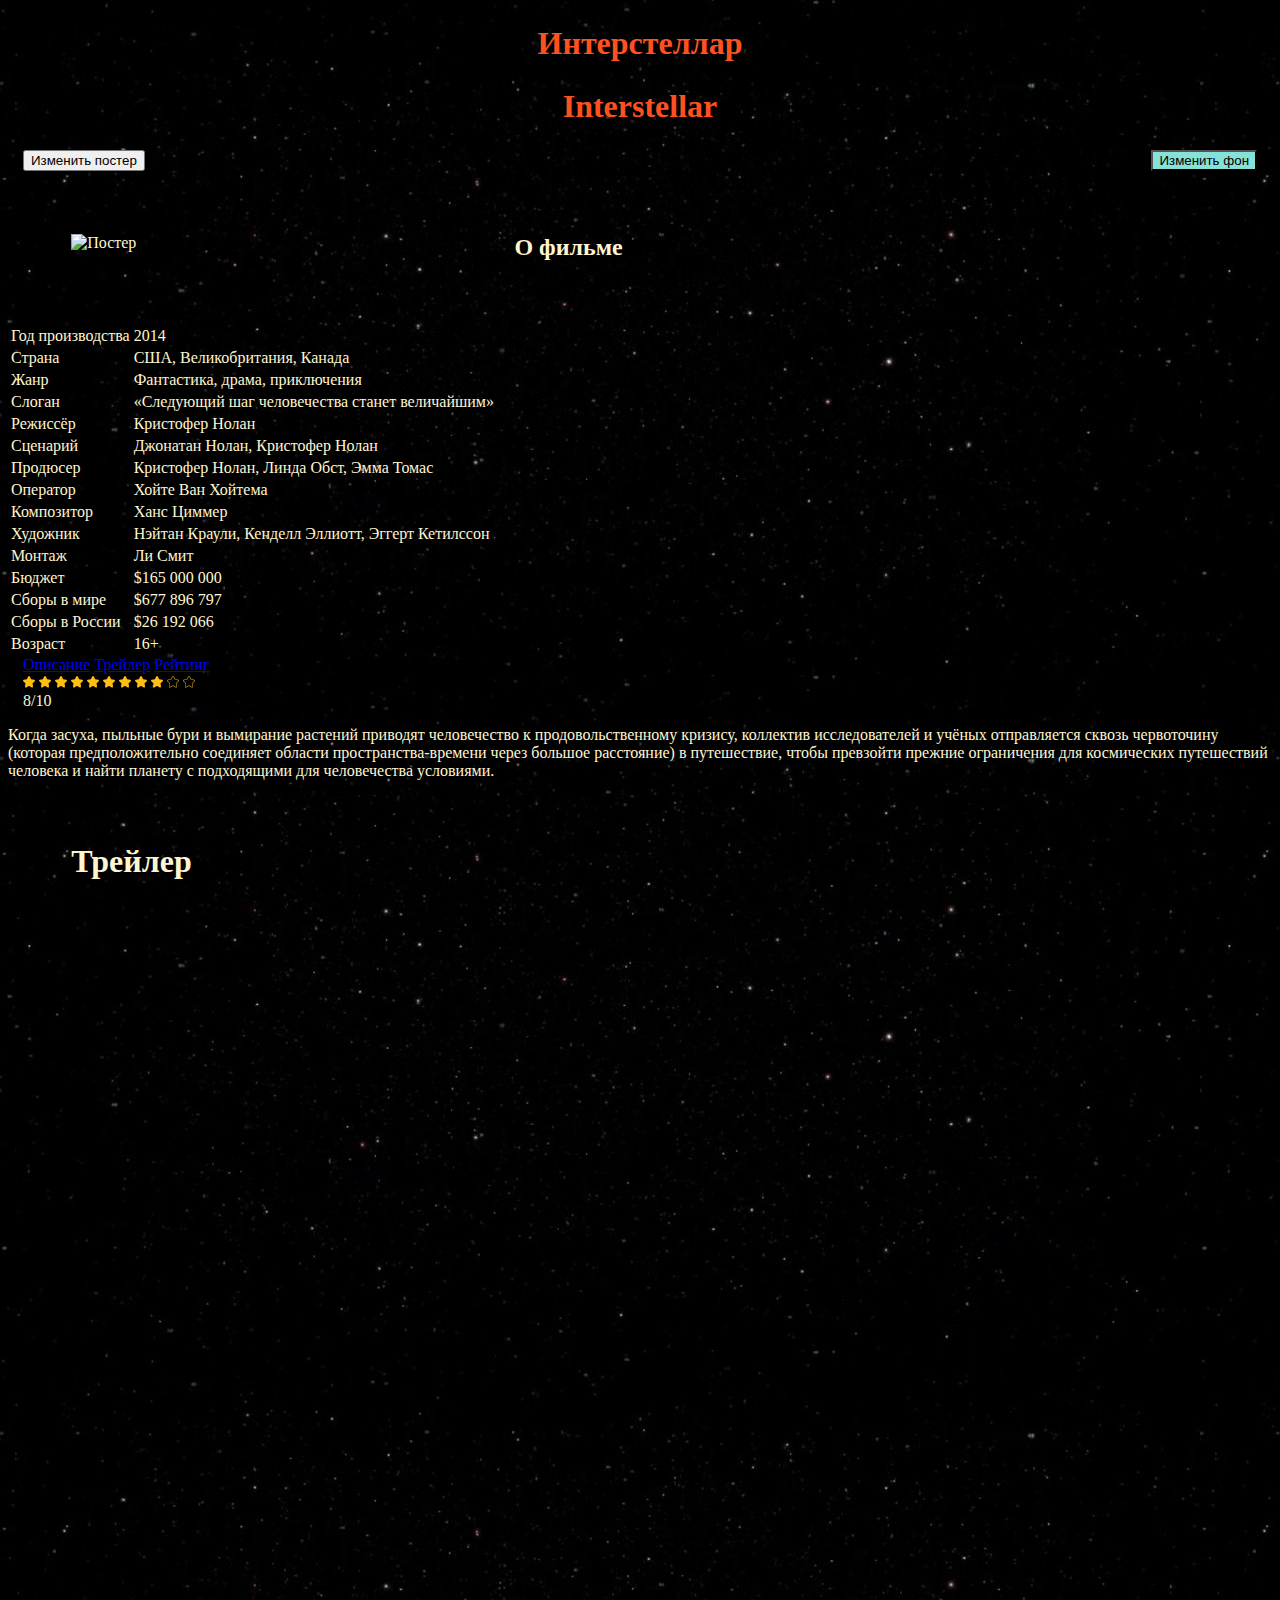
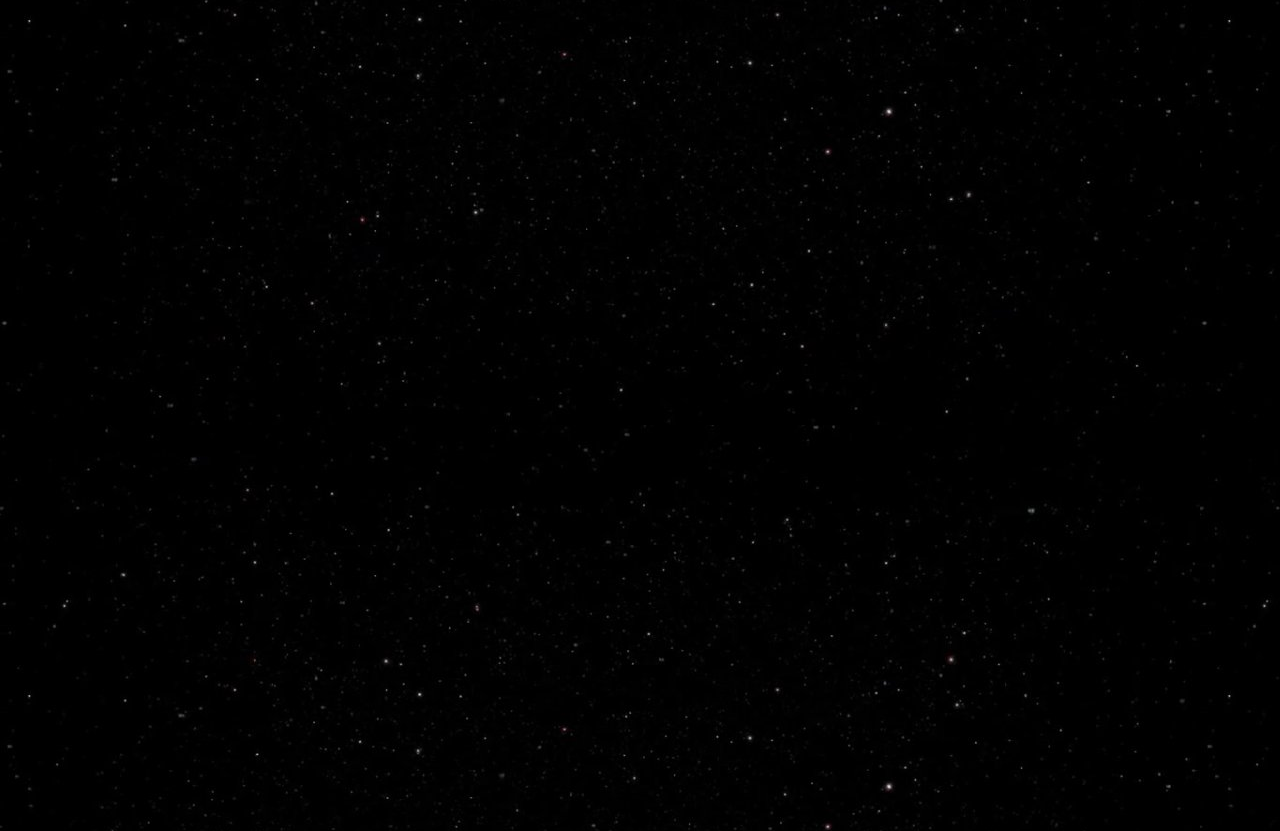
==== Interstellar/index.html @ 6fb71190 "Initial commit" ====
<!DOCTYPE html>
<html lang="ru" xmlns="http://www.w3.org/1999/html" xmlns="http://www.w3.org/1999/html">
<head>
    <meta charset="UTF-8">
    <title>Interstellar</title>
    <link rel="stylesheet" href="styles.css" type="text/css"/>
</head>
<body>
    <h1>Интерстеллар</h1>
    <h3>Interstellar</h3>
    <div class="container">
        <button class="theme-button" type="button">Изменить фон</button>
    </div>

    <div class="container">
        <button class="image-button" type="button">Изменить постер</button>
    </div>

    <img src="https://avatars.mds.yandex.net/get-kinopoisk-image/1773646/201ca9bb-2905-49ed-9226-c9d584bcb09e/orig" alt="Постер" class="image">
    <h2>О фильме</h2>
    <table class="Description">
            <tbody>
            <tr>
                <td>Год производства</td>
                <td>2014</td>
            </tr>
            <tr>
                <td>Страна</td>
                <td>США, Великобритания, Канада</td>
            </tr>
            <tr>
                <td>Жанр</td>
                <td>Фантастика, драма, приключения</td>
            </tr>
            <tr>
                <td>Слоган</td>
                <td>«Следующий шаг человечества станет величайшим»</td>
            </tr>
            <tr>
                <td>Режиссёр</td>
                <td>Кристофер Нолан</td>
            </tr>
            <tr>
                <td>Сценарий</td>
                <td>Джонатан Нолан, Кристофер Нолан</td>
            </tr>
            <tr>
                <td>Продюсер</td>
                <td>Кристофер Нолан, Линда Обст, Эмма Томас</td>
            </tr>
            <tr>
                <td>Оператор</td>
                <td>Хойте Ван Хойтема</td>
            </tr>
            <tr>
                <td>Композитор</td>
                <td>Ханс Циммер</td>
            </tr>
            <tr>
                <td>Художник</td>
                <td>Нэйтан Краули, Кенделл Эллиотт, Эггерт Кетилссон</td>
            </tr>
            <tr>
                <td>Монтаж</td>
                <td>Ли Смит</td>
            </tr>
            <tr>
                <td>Бюджет</td>
                <td>$165 000 000</td>
            </tr>
            <tr>
                <td>Сборы в мире</td>
                <td>$677 896 797</td>
            </tr>
            <tr>
                <td>Сборы в России</td>
                <td>$26 192 066</td>
            </tr>
            <tr>
                <td>Возраст</td>
                <td>16+</td>
            </tr>
            </tbody>
        </table>
    <div class="container">
    <nav class="menu-content">
    <nav class="menu-content">
        <a href="index.html#plot" class="menu-link">Описание</a>
        <a href="index.html#trailer" class="menu-link">Трейлер</a>
        <a href="index.html#rating-star" class="menu-link">Рейтинг</a>
    </nav>
        <div class="rating" id="rating-star">
            <img src="img/star.svg" alt="Рейтинг 8 из 10" class="star">
            <img src="img/star.svg" alt="" class="star">
            <img src="img/star.svg" alt="" class="star">
            <img src="img/star.svg" alt="" class="star">
            <img src="img/star.svg" alt="" class="star">
            <img src="img/star.svg" alt="" class="star">
            <img src="img/star.svg" alt="" class="star">
            <img src="img/star.svg" alt="" class="star">
            <img src="img/star.svg" alt="" class="star">
            <img src="img/star-o.svg" alt="" class="star">
            <img src="img/star-o.svg" alt="" class="star">
        </div>
        <div class="rating-number">8/10</div>
    </nav>
    </div>

    <p id="plot">
        Когда засуха, пыльные бури и вымирание растений приводят человечество к продовольственному кризису,
        коллектив исследователей и учёных отправляется сквозь червоточину (которая предположительно соединяет
        области пространства-времени через большое расстояние) в путешествие, чтобы превзойти прежние ограничения
        для космических путешествий человека и найти планету с подходящими для человечества условиями.
    </p>

    <h2 id="trailer">Трейлер</h2>
    <div class="trailer">
        <iframe width="560" height="315"
                src="https://www.youtube.com/embed/qcPfI0y7wRU"
                title="YouTube video player" frameborder="0"
                allow="accelerometer; autoplay; clipboard-write;
                 encrypted-media; gyroscope; picture-in-picture" allowfullscreen>
        </iframe>
    </div>

<script src="scripts.js"></script>
</body>
</html>
---- Interstellar/styles.css ----
html {
    background: url("img/1618566638_39-funart_pro-p-oboi-fon-chernoe-zvezdnoe-nebo-45.jpg");
}

h2, title, body {
    color: #fff5d1;
}

h1, h3 {
    font-family: "Times New Roman", sans-serif;
    font-size: xx-large;
    text-align: center;
    margin: 2% 0;
    color: #ff511f;
}

h2 {
    font-family: "Times New Roman", "Segoe UI", sans-serif;
    margin: 5%;
}

.image {
    float: left;
    margin: 5%;
    width: 380px;
}

.container {
    padding-right: 15px;
    padding-left: 15px;
    margin-right: auto;
    margin-left: auto;
}

.theme-button {
    background-color: #87e1d7;
    float: right;
}

.Description td {
    margin: auto;
}

#trailer {
    margin: 5%;
    align-items: center;
    font-size: xx-large;
}

iframe {
    margin: 3%;
    width: 1400px;
    height: 1400px;
}

.light-theme {
    background: url("img/sky.jpeg");
    background-size: auto;
}

.new-img {
    background: #ff511f;
}
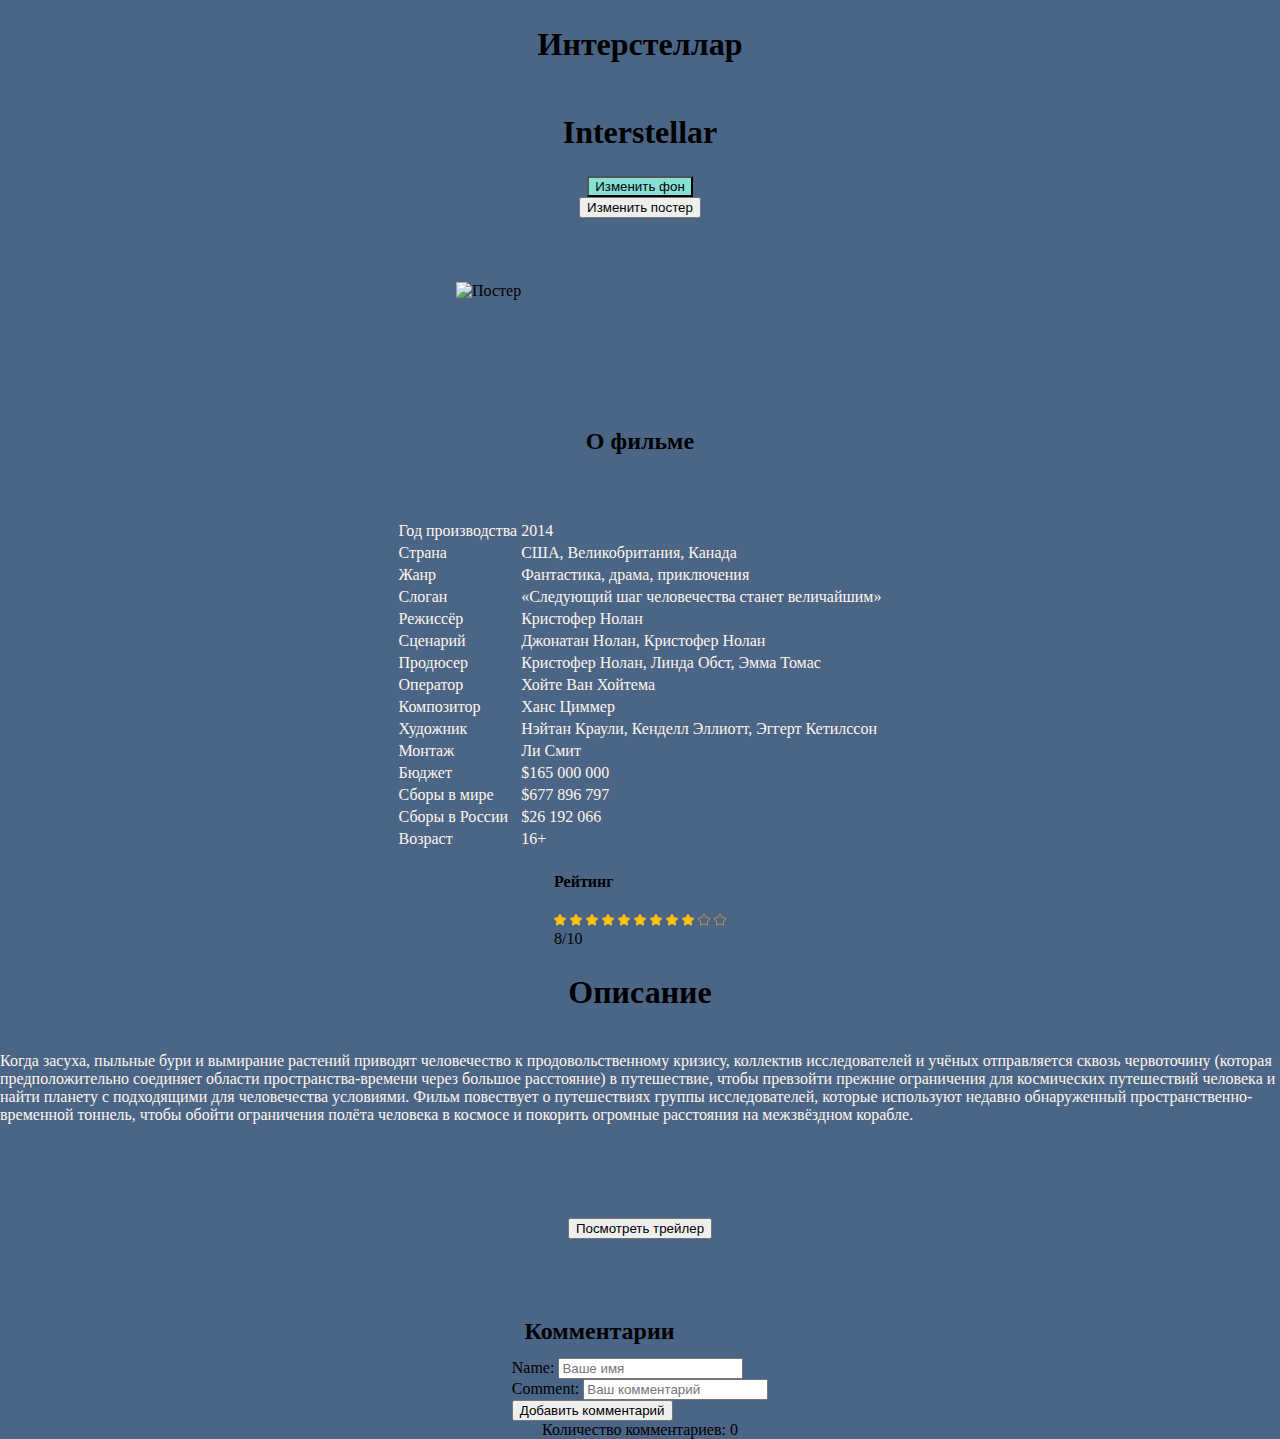
==== commit a4238d23: "Added comments and comments counter" ====
--- a/Interstellar/index.html
+++ b/Interstellar/index.html
@@ -2,7 +2,9 @@
 <html lang="ru" xmlns="http://www.w3.org/1999/html" xmlns="http://www.w3.org/1999/html">
 <head>
     <meta charset="UTF-8">
+    <meta name="viewport" content="width=device-width, initial-scale=1">
     <title>Interstellar</title>
+    <link href="https://cdn.jsdelivr.net/npm/bootstrap@5.1.0/dist/css/bootstrap.min.css" rel="stylesheet" integrity="sha384-KyZXEAg3QhqLMpG8r+8fhAXLRk2vvoC2f3B09zVXn8CA5QIVfZOJ3BCsw2P0p/We" crossorigin="anonymous">
     <link rel="stylesheet" href="styles.css" type="text/css"/>
 </head>
 <body>
@@ -18,7 +20,7 @@
 
     <img src="https://avatars.mds.yandex.net/get-kinopoisk-image/1773646/201ca9bb-2905-49ed-9226-c9d584bcb09e/orig" alt="Постер" class="image">
     <h2>О фильме</h2>
-    <table class="Description">
+    <table class="Description" id="table">
             <tbody>
             <tr>
                 <td>Год производства</td>
@@ -83,12 +85,7 @@
             </tbody>
         </table>
     <div class="container">
-    <nav class="menu-content">
-    <nav class="menu-content">
-        <a href="index.html#plot" class="menu-link">Описание</a>
-        <a href="index.html#trailer" class="menu-link">Трейлер</a>
-        <a href="index.html#rating-star" class="menu-link">Рейтинг</a>
-    </nav>
+        <h4>Рейтинг</h4>
         <div class="rating" id="rating-star">
             <img src="img/star.svg" alt="Рейтинг 8 из 10" class="star">
             <img src="img/star.svg" alt="" class="star">
@@ -103,26 +100,68 @@
             <img src="img/star-o.svg" alt="" class="star">
         </div>
         <div class="rating-number">8/10</div>
-    </nav>
     </div>
 
+    <h3>Описание</h3>
     <p id="plot">
         Когда засуха, пыльные бури и вымирание растений приводят человечество к продовольственному кризису,
         коллектив исследователей и учёных отправляется сквозь червоточину (которая предположительно соединяет
         области пространства-времени через большое расстояние) в путешествие, чтобы превзойти прежние ограничения
         для космических путешествий человека и найти планету с подходящими для человечества условиями.
+        Фильм повествует о путешествиях группы исследователей, которые используют недавно обнаруженный пространственно-временной тоннель,
+        чтобы обойти ограничения полёта человека в космосе и покорить огромные расстояния на межзвёздном корабле.
     </p>
 
-    <h2 id="trailer">Трейлер</h2>
-    <div class="trailer">
-        <iframe width="560" height="315"
-                src="https://www.youtube.com/embed/qcPfI0y7wRU"
-                title="YouTube video player" frameborder="0"
-                allow="accelerometer; autoplay; clipboard-write;
-                 encrypted-media; gyroscope; picture-in-picture" allowfullscreen>
-        </iframe>
+
+    <div class="container" id="trailer">
+        <button class="trailer-button" type="button">Посмотреть трейлер</button>
     </div>
 
+    <div class="container" id="similarMovies">
+        <table class="Movie" id="movies">
+            <tbody>
+            <tr>
+
+            </tr>
+            </tbody>
+        </table>
+    </div>
+
+    <div class="container">
+        <div class="row">
+            <div class="col-lg-12">
+                <h2 class="text-center">Комментарии</h2>
+            </div>
+            <div class="col-lg-6">
+                <div id="comment-field"></div>
+            </div>
+
+            <div class="col-lg-6">
+                <form>
+                    <div class="form-group">
+                        <label for="comment-name">Name:</label>
+                        <input type="name" class="form-control" id="comment-name" placeholder="Ваше имя">
+                    </div>
+                    <div class="form-group">
+                        <label for="comment-body">Comment:</label>
+                        <input type="body" class="form-control" id="comment-body" placeholder="Ваш комментарий">
+                    </div>
+                    <div class="form-group">
+                        <button type="submit" id="comment-add" class="btn btn-primary">Добавить комментарий</button>
+                    </div>
+                </form>
+            </div>
+        </div>
+    </div>
+
+
+<div class="counter" id="counter">
+    <h5>Количество комментариев: </h5>
+</div>
+
+
 <script src="scripts.js"></script>
+    <script src="https://cdn.jsdelivr.net/npm/@popperjs/core@2.9.3/dist/umd/popper.min.js" integrity="sha384-eMNCOe7tC1doHpGoWe/6oMVemdAVTMs2xqW4mwXrXsW0L84Iytr2wi5v2QjrP/xp" crossorigin="anonymous"></script>
+    <script src="https://cdn.jsdelivr.net/npm/bootstrap@5.1.0/dist/js/bootstrap.min.js" integrity="sha384-cn7l7gDp0eyniUwwAZgrzD06kc/tftFf19TOAs2zVinnD/C7E91j9yyk5//jjpt/" crossorigin="anonymous"></script>
 </body>
 </html>--- a/Interstellar/styles.css
+++ b/Interstellar/styles.css
@@ -1,9 +1,19 @@
-html {
-    background: url("img/1618566638_39-funart_pro-p-oboi-fon-chernoe-zvezdnoe-nebo-45.jpg");
+body {
+    display: flex;
+    justify-content: center;
+    align-items: center;
+    background-color: #4B6587;
+    flex-direction: column;
+    min-height: 100vh;
+    margin: 0;
 }
 
-h2, title, body {
+h2, title {
     color: #fff5d1;
+}
+
+p {
+    color: #FFF5EA;
 }
 
 h1, h3 {
@@ -22,12 +32,12 @@
 .image {
     float: left;
     margin: 5%;
-    width: 380px;
+    width: 23em;
 }
 
 .container {
-    padding-right: 15px;
-    padding-left: 15px;
+    padding-right: 0.9em;
+    padding-left: 0.9em;
     margin-right: auto;
     margin-left: auto;
 }
@@ -38,6 +48,7 @@
 }
 
 .Description td {
+    color: #FFF5EA;
     margin: auto;
 }
 
@@ -47,17 +58,27 @@
     font-size: xx-large;
 }
 
-iframe {
-    margin: 3%;
-    width: 1400px;
-    height: 1400px;
+
+.light-theme {
+    background: #BAD7DF;
+    background-size: auto;
+    width: 100%;
+    height: auto;
 }
 
-.light-theme {
-    background: url("img/sky.jpeg");
-    background-size: auto;
+.light-theme p,h1,h2,h3,h4  {
+    color: black;
+}
+
+.light-theme .Description td {
+    color: black;
 }
 
 .new-img {
     background: #ff511f;
 }
+
+.counter {
+    justify-content: left;
+    align-items: flex-end;
+}
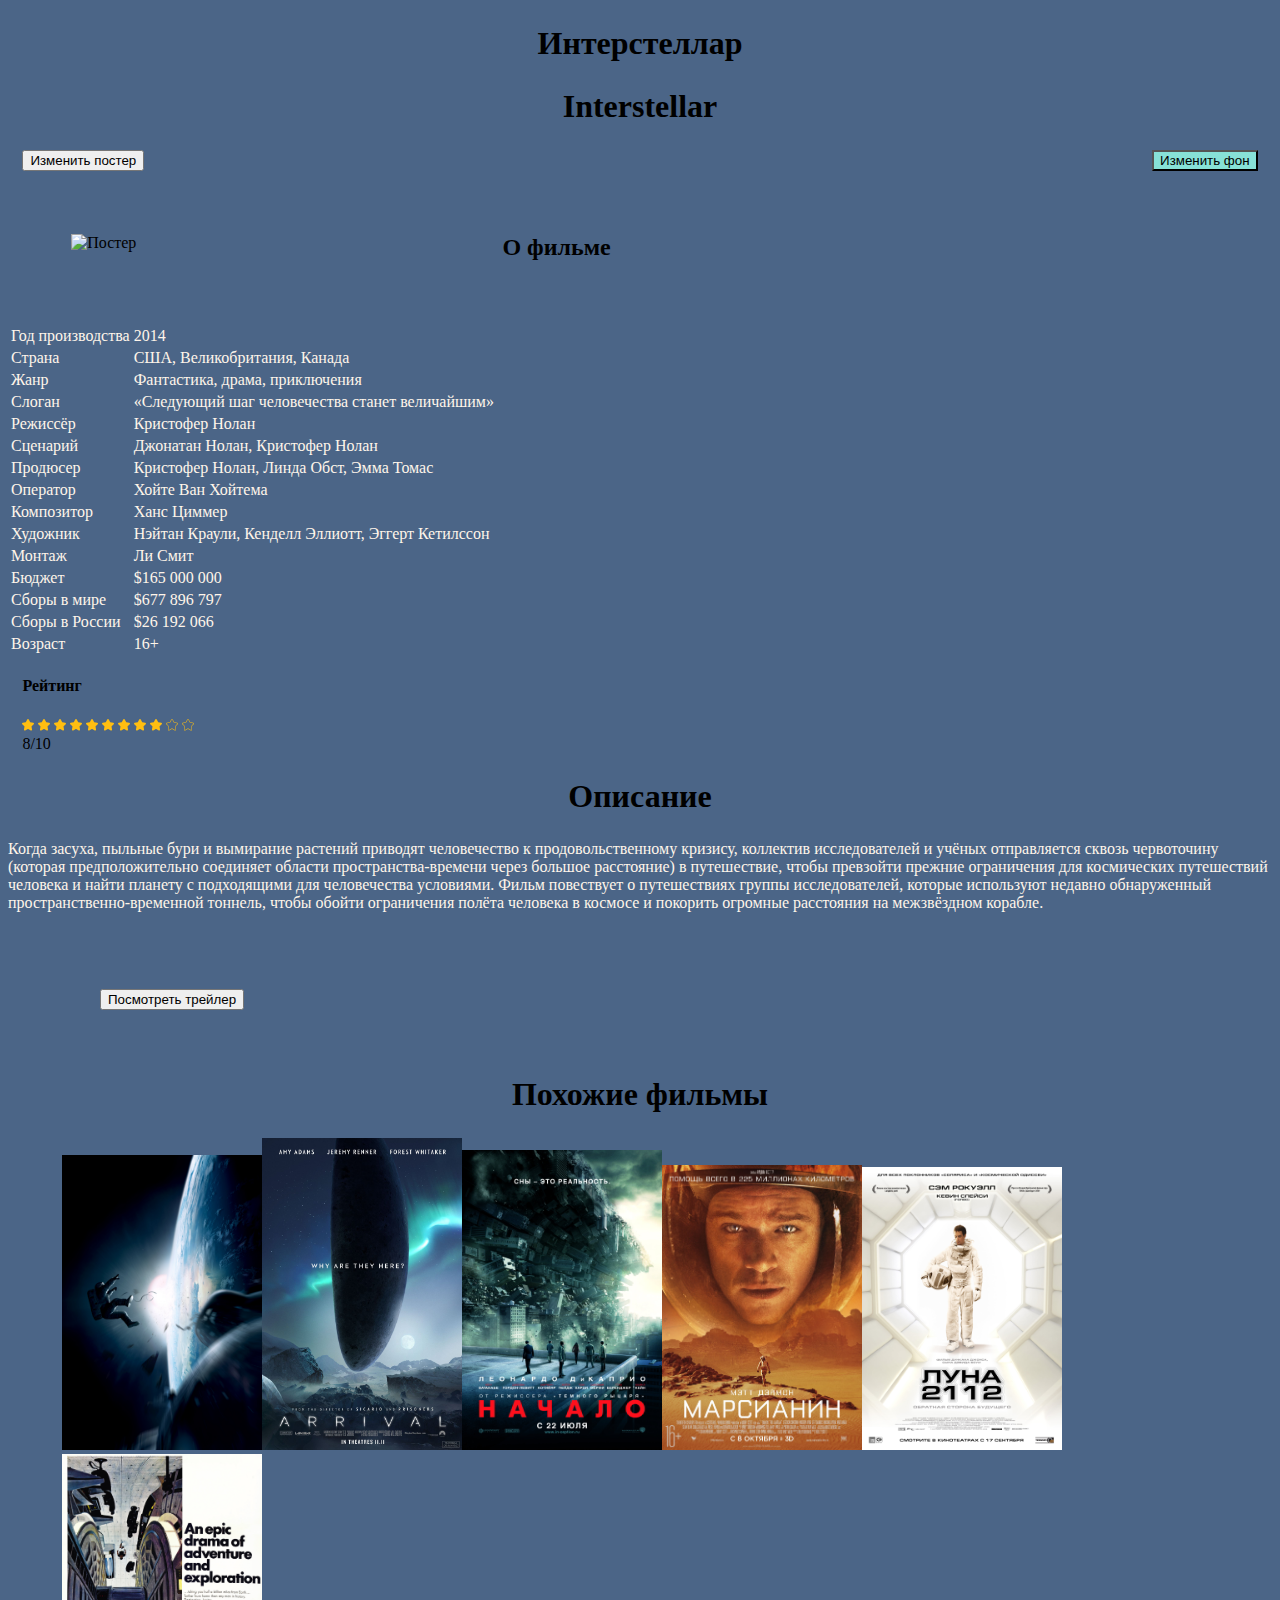
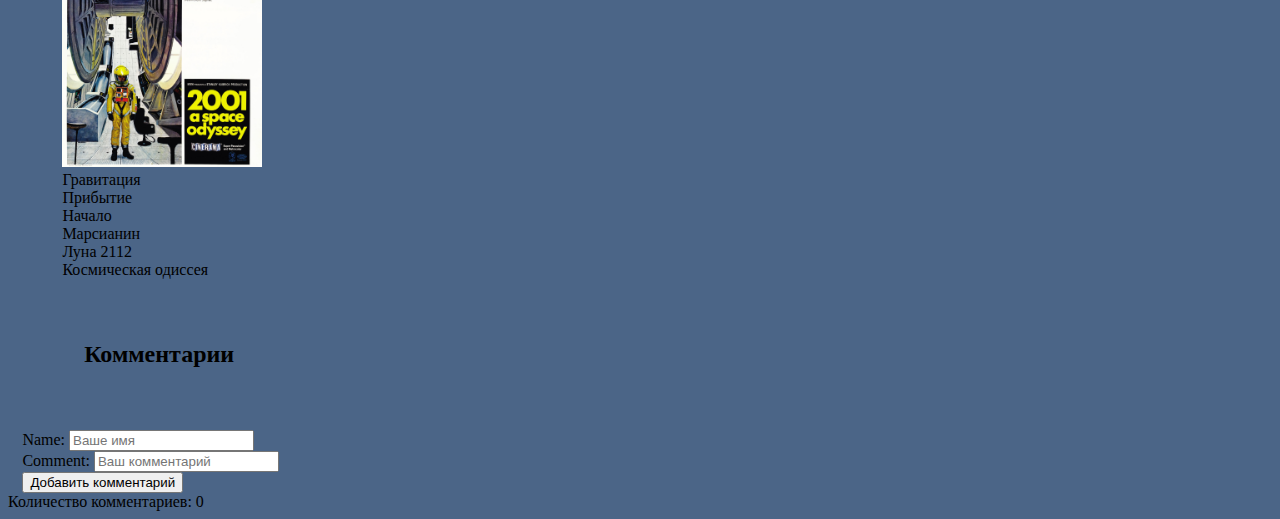
==== commit b18277d5: "Comments counter updated. Added pics with names" ====
--- a/Interstellar/index.html
+++ b/Interstellar/index.html
@@ -117,14 +117,12 @@
         <button class="trailer-button" type="button">Посмотреть трейлер</button>
     </div>
 
+
+    <h3>Похожие фильмы</h3>
     <div class="container" id="similarMovies">
-        <table class="Movie" id="movies">
-            <tbody>
-            <tr>
+    <figure id="moviesPic">
 
-            </tr>
-            </tbody>
-        </table>
+    </figure>
     </div>
 
     <div class="container">
--- a/Interstellar/styles.css
+++ b/Interstellar/styles.css
@@ -1,11 +1,10 @@
 body {
-    display: flex;
-    justify-content: center;
-    align-items: center;
     background-color: #4B6587;
-    flex-direction: column;
-    min-height: 100vh;
-    margin: 0;
+}
+.image {
+    float: left;
+    margin: 5%;
+    width: 23em;
 }
 
 h2, title {
@@ -29,11 +28,6 @@
     margin: 5%;
 }
 
-.image {
-    float: left;
-    margin: 5%;
-    width: 23em;
-}
 
 .container {
     padding-right: 0.9em;
@@ -82,3 +76,4 @@
     justify-content: left;
     align-items: flex-end;
 }
+
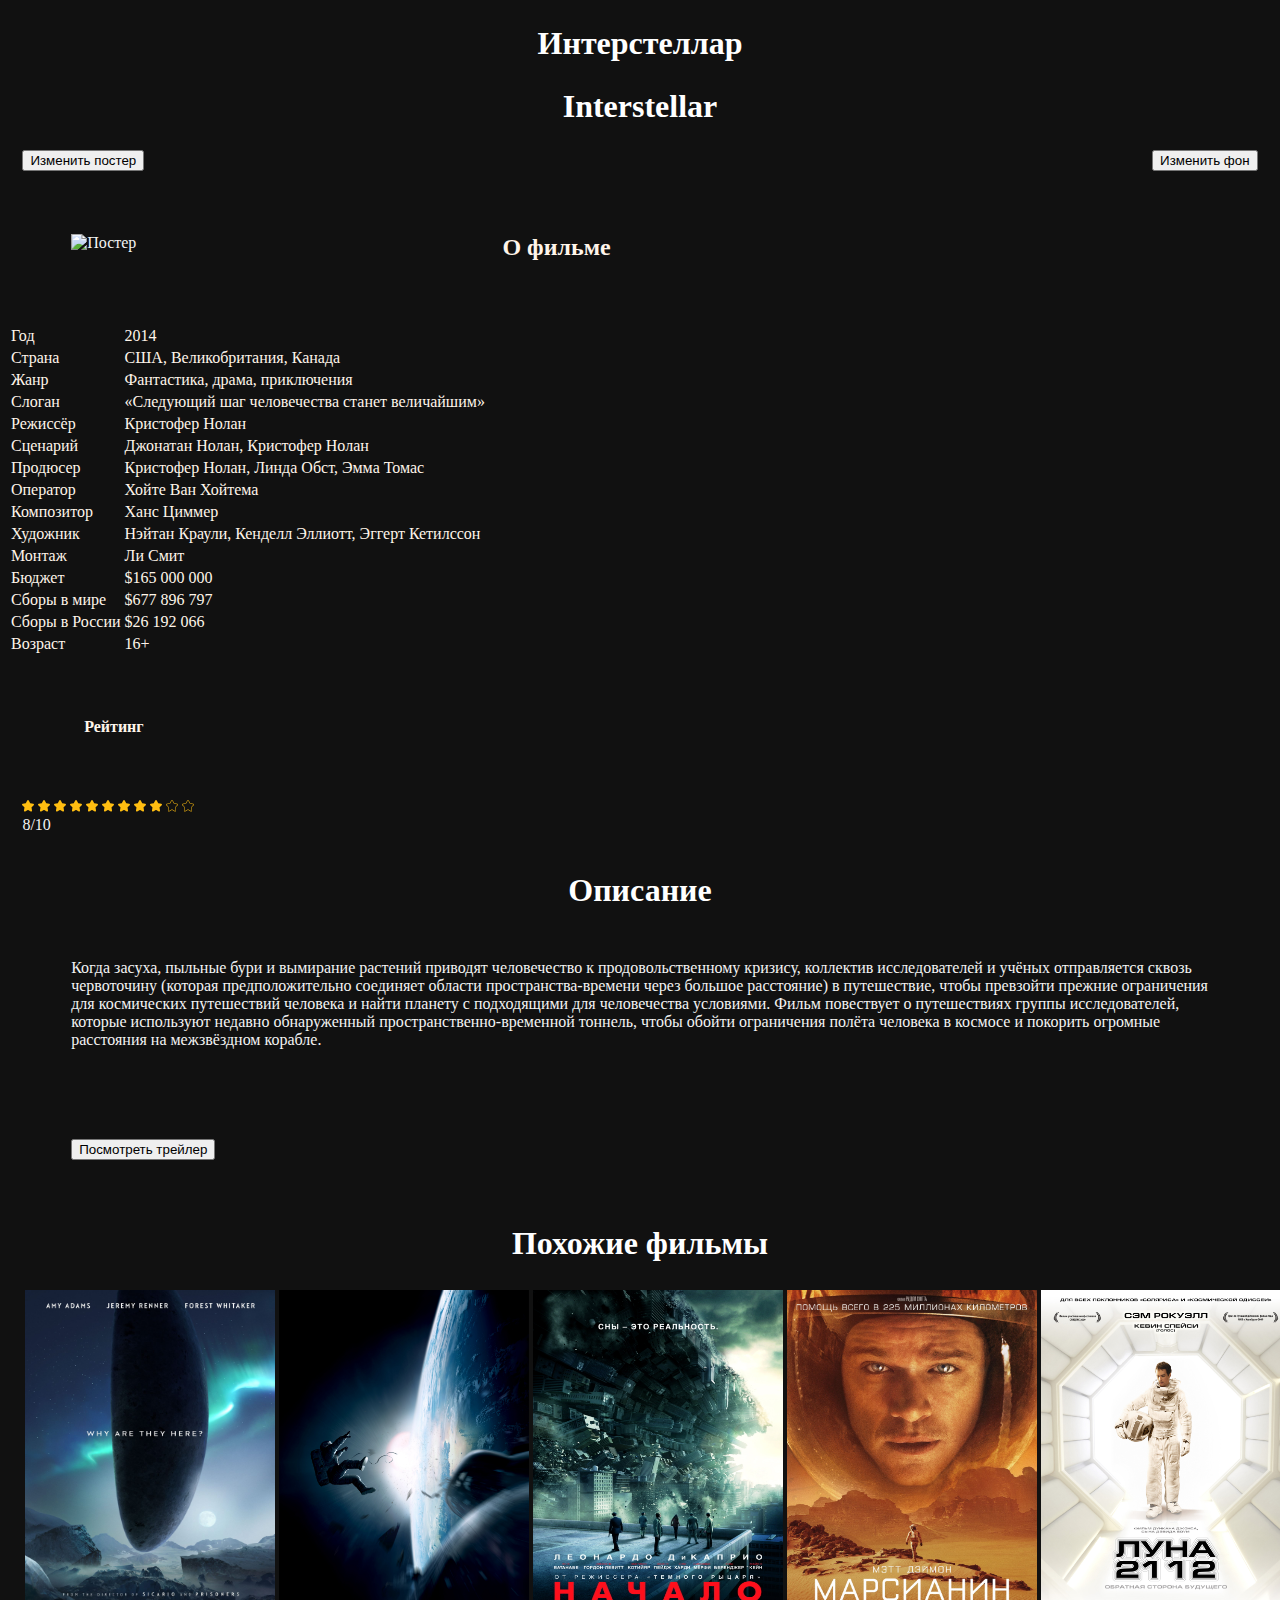
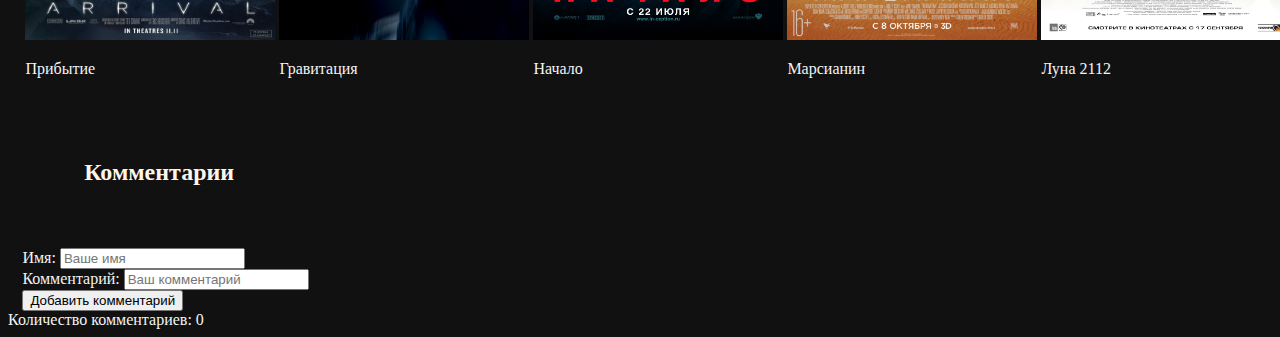
==== commit 2b7f5097: "Changed buttons style and plot position" ====
--- a/Interstellar/index.html
+++ b/Interstellar/index.html
@@ -8,22 +8,22 @@
     <link rel="stylesheet" href="styles.css" type="text/css"/>
 </head>
 <body>
-    <h1>Интерстеллар</h1>
-    <h3>Interstellar</h3>
-    <div class="container">
-        <button class="theme-button" type="button">Изменить фон</button>
-    </div>
-
-    <div class="container">
-        <button class="image-button" type="button">Изменить постер</button>
+    <h1 class="h1">Интерстеллар</h1>
+    <h3 class="h3">Interstellar</h3>
+    <div class="container">
+        <button class="btn btn-outline-danger" id="theme-button" type="button">Изменить фон</button>
+    </div>
+
+    <div class="container">
+        <button class="btn btn-outline-danger" id="image-button" type="button">Изменить постер</button>
     </div>
 
     <img src="https://avatars.mds.yandex.net/get-kinopoisk-image/1773646/201ca9bb-2905-49ed-9226-c9d584bcb09e/orig" alt="Постер" class="image">
-    <h2>О фильме</h2>
+    <h2 class="h2">О фильме</h2>
     <table class="Description" id="table">
             <tbody>
             <tr>
-                <td>Год производства</td>
+                <td>Год </td>
                 <td>2014</td>
             </tr>
             <tr>
@@ -85,7 +85,7 @@
             </tbody>
         </table>
     <div class="container">
-        <h4>Рейтинг</h4>
+        <h4 class="h4">Рейтинг</h4>
         <div class="rating" id="rating-star">
             <img src="img/star.svg" alt="Рейтинг 8 из 10" class="star">
             <img src="img/star.svg" alt="" class="star">
@@ -102,7 +102,7 @@
         <div class="rating-number">8/10</div>
     </div>
 
-    <h3>Описание</h3>
+    <h3 class="h3" id="moviePlot">Описание</h3>
     <p id="plot">
         Когда засуха, пыльные бури и вымирание растений приводят человечество к продовольственному кризису,
         коллектив исследователей и учёных отправляется сквозь червоточину (которая предположительно соединяет
@@ -113,16 +113,60 @@
     </p>
 
 
-    <div class="container" id="trailer">
-        <button class="trailer-button" type="button">Посмотреть трейлер</button>
-    </div>
-
-
-    <h3>Похожие фильмы</h3>
+    <div class="d-grid gap-2 col-6 mx-auto" id="trailer">
+        <button class="btn btn-outline-danger" type="button" id="trailer-button">Посмотреть трейлер</button>
+    </div>
+
+    <h3 class="h3">Похожие фильмы</h3>
     <div class="container" id="similarMovies">
-    <figure id="moviesPic">
-
-    </figure>
+    <table>
+        <tbody>
+        <tr id="moviesTable">
+            <td> <div class="figure">
+                <img src="img/SimilarMovie/arrival.jpg" alt="Прибытие" class="moviesPics">
+            </div>
+            <p class="movieName">Прибытие</p>
+            </td>
+
+            <td>
+                <div class="figure">
+                    <img src="img/SimilarMovie/Gravity.jpg" alt="Гравитация" class="moviesPics">
+                </div>
+                <p class="movieName">Гравитация</p>
+            </td>
+
+            <td>
+                <div class="figure">
+                    <img src="img/SimilarMovie/inception.jpg" alt="Начало" class="moviesPics">
+                </div>
+                <p class="movieName">Начало</p>
+            </td>
+
+            <td>
+                <div class="figure">
+                    <img src="img/SimilarMovie/marsianin.jpg" alt="Марсианин" class="moviesPics">
+                </div>
+                <p class="movieName">Марсианин</p>
+            </td>
+
+            <td>
+                <div class="figure">
+                    <img src="img/SimilarMovie/moon2112.jpg" alt="Луна 2112" class="moviesPics">
+                </div>
+                <p class="movieName">Луна 2112</p>
+            </td>
+
+            <td>
+                <div class="figure">
+                    <img src="img/SimilarMovie/spaceOdyssey.jpg" alt="Космическая одиссея" class="moviesPics">
+                </div>
+                <p class="movieName">Космическая одиссея</p>
+            </td>
+
+        </tr>
+        </tbody>
+
+    </table>
     </div>
 
     <div class="container">
@@ -137,15 +181,15 @@
             <div class="col-lg-6">
                 <form>
                     <div class="form-group">
-                        <label for="comment-name">Name:</label>
+                        <label for="comment-name">Имя:</label>
                         <input type="name" class="form-control" id="comment-name" placeholder="Ваше имя">
                     </div>
                     <div class="form-group">
-                        <label for="comment-body">Comment:</label>
+                        <label for="comment-body">Комментарий:</label>
                         <input type="body" class="form-control" id="comment-body" placeholder="Ваш комментарий">
                     </div>
                     <div class="form-group">
-                        <button type="submit" id="comment-add" class="btn btn-primary">Добавить комментарий</button>
+                        <button type="submit" id="comment-add" class="btn btn-outline-success">Добавить комментарий</button>
                     </div>
                 </form>
             </div>
--- a/Interstellar/styles.css
+++ b/Interstellar/styles.css
@@ -1,5 +1,6 @@
 body {
-    background-color: #4B6587;
+    background-color: #111;
+    color: #f4f4f4;
 }
 .image {
     float: left;
@@ -7,25 +8,18 @@
     width: 23em;
 }
 
-h2, title {
-    color: #fff5d1;
-}
-
-p {
-    color: #FFF5EA;
-}
-
 h1, h3 {
     font-family: "Times New Roman", sans-serif;
     font-size: xx-large;
     text-align: center;
     margin: 2% 0;
-    color: #ff511f;
+    color: #ffffff;
 }
 
-h2 {
+h2, h4 {
     font-family: "Times New Roman", "Segoe UI", sans-serif;
     margin: 5%;
+    color: #FFF5EA;
 }
 
 
@@ -36,8 +30,7 @@
     margin-left: auto;
 }
 
-.theme-button {
-    background-color: #87e1d7;
+#theme-button {
     float: right;
 }
 
@@ -54,15 +47,13 @@
 
 
 .light-theme {
-    background: #BAD7DF;
+    background: #f4f4f4;
+    color: #111;
     background-size: auto;
     width: 100%;
     height: auto;
 }
 
-.light-theme p,h1,h2,h3,h4  {
-    color: black;
-}
 
 .light-theme .Description td {
     color: black;
@@ -77,3 +68,23 @@
     align-items: flex-end;
 }
 
+.moviesPics {
+    width: 250px;
+    height: 350px;
+    margin-left: 0;
+    padding-left: 0;
+}
+
+#plot {
+    padding: 1% 5%;
+}
+
+#moviePlot {
+    padding: 1% 5%;
+}
+
+.image-button {
+    border-radius: 5px;
+}
+
+
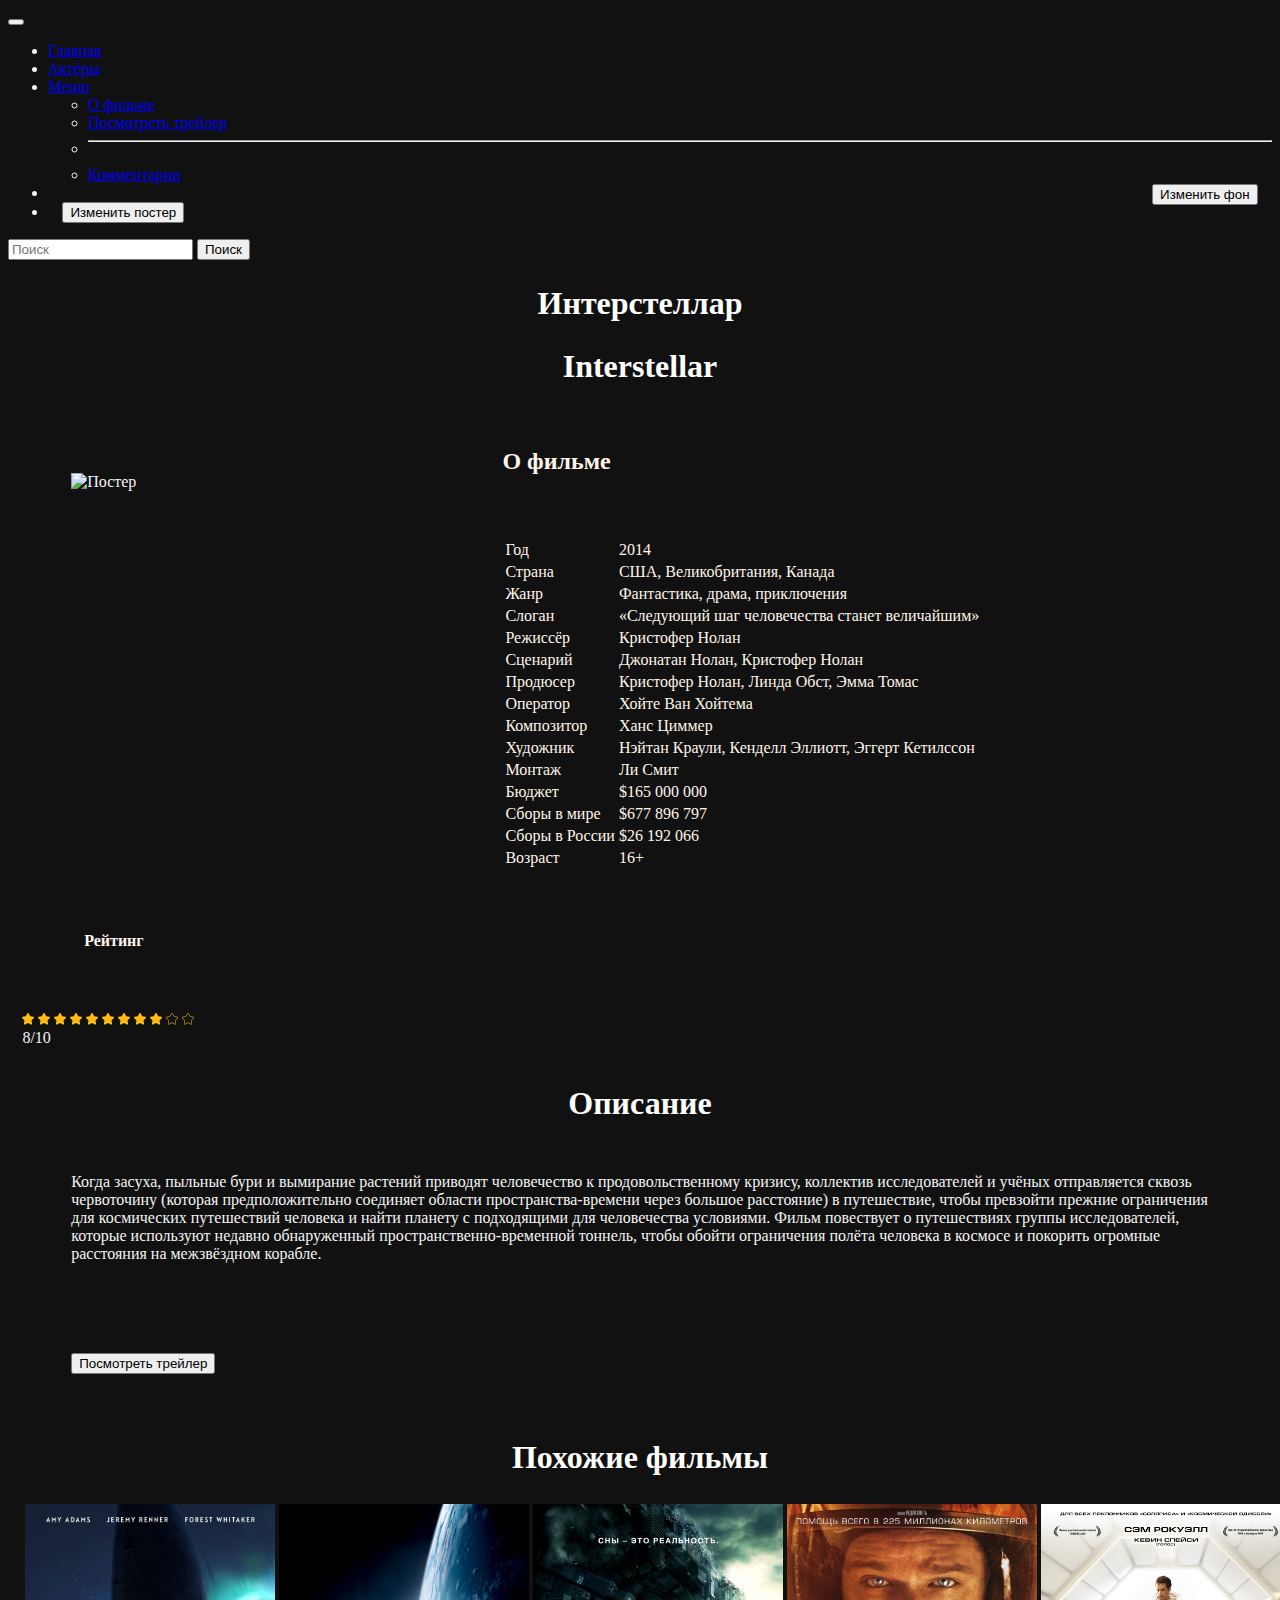
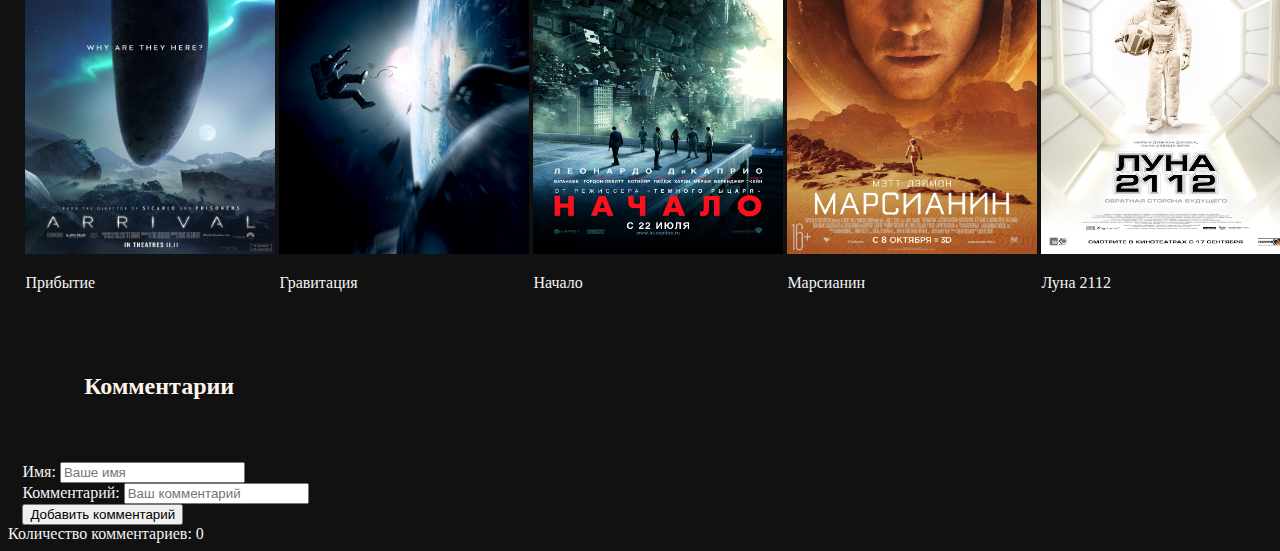
==== commit d1981af9: "Added actors table, changed navigation bar" ====
--- a/Interstellar/index.html
+++ b/Interstellar/index.html
@@ -3,21 +3,58 @@
 <head>
     <meta charset="UTF-8">
     <meta name="viewport" content="width=device-width, initial-scale=1">
-    <title>Interstellar</title>
     <link href="https://cdn.jsdelivr.net/npm/bootstrap@5.1.0/dist/css/bootstrap.min.css" rel="stylesheet" integrity="sha384-KyZXEAg3QhqLMpG8r+8fhAXLRk2vvoC2f3B09zVXn8CA5QIVfZOJ3BCsw2P0p/We" crossorigin="anonymous">
     <link rel="stylesheet" href="styles.css" type="text/css"/>
+    <title>Interstellar</title>
+
 </head>
 <body>
+
+<nav class="navbar navbar-expand-lg navbar navbar-dark bg-dark">
+    <div class="container-fluid">
+        <a class="navbar-brand" href="#"></a>
+        <button class="navbar-toggler" type="button" data-bs-toggle="collapse" data-bs-target="#navbarSupportedContent" aria-controls="navbarSupportedContent" aria-expanded="false" aria-label="Toggle navigation">
+            <span class="navbar-toggler-icon"></span>
+        </button>
+        <div class="collapse navbar-collapse" id="navbarSupportedContent">
+            <ul class="navbar-nav me-auto mb-2 mb-lg-0">
+                <li class="nav-item">
+                    <a class="nav-link active" aria-current="page" href="index.html">Главная</a>
+                </li>
+                <li class="nav-item">
+                    <a class="nav-link" href="actors.html">Актёры</a>
+                </li>
+                <li class="nav-item dropdown">
+                    <a class="nav-link dropdown-toggle" href="#" id="navbarDropdown" role="button" data-bs-toggle="dropdown" aria-expanded="false">
+                        Меню
+                    </a>
+                    <ul class="dropdown-menu" aria-labelledby="navbarDropdown">
+                        <li><a class="dropdown-item" href="index.html#table">О фильме</a></li>
+                        <li><a class="dropdown-item" href="index.html#trailer-button">Посмотреть трейлер</a></li>
+                        <li><hr class="dropdown-divider"></li>
+                        <li><a class="dropdown-item" href="index.html#commentField">Комментарии</a></li>
+                    </ul>
+                </li>
+                <li class="nav-item">
+                    <div class="container">
+                        <button class="btn btn-outline-danger" id="theme-button" type="button">Изменить фон</button>
+                    </div>
+                </li>
+                <li class="nav-item">
+                    <div class="container">
+                        <button class="btn btn-outline-danger" id="image-button" type="button">Изменить постер</button>
+                    </div>
+                </li>
+            </ul>
+            <form class="d-flex">
+                <input class="form-control me-2" type="search" placeholder="Поиск" aria-label="Search">
+                <button class="btn btn-outline-success" type="submit">Поиск</button>
+            </form>
+        </div>
+    </div>
+</nav>
     <h1 class="h1">Интерстеллар</h1>
     <h3 class="h3">Interstellar</h3>
-    <div class="container">
-        <button class="btn btn-outline-danger" id="theme-button" type="button">Изменить фон</button>
-    </div>
-
-    <div class="container">
-        <button class="btn btn-outline-danger" id="image-button" type="button">Изменить постер</button>
-    </div>
-
     <img src="https://avatars.mds.yandex.net/get-kinopoisk-image/1773646/201ca9bb-2905-49ed-9226-c9d584bcb09e/orig" alt="Постер" class="image">
     <h2 class="h2">О фильме</h2>
     <table class="Description" id="table">
@@ -169,7 +206,7 @@
     </table>
     </div>
 
-    <div class="container">
+    <div class="container" id="commentField">
         <div class="row">
             <div class="col-lg-12">
                 <h2 class="text-center">Комментарии</h2>
--- a/Interstellar/styles.css
+++ b/Interstellar/styles.css
@@ -34,10 +34,12 @@
     float: right;
 }
 
-.Description td {
+.Description  {
     color: #FFF5EA;
-    margin: auto;
+    margin: 2%;
 }
+
+
 
 #trailer {
     margin: 5%;
@@ -54,6 +56,21 @@
     height: auto;
 }
 
+.light-theme .h1 {
+    color: #111;
+}
+
+.light-theme .h2 {
+    color: #111;
+}
+
+.light-theme .h3 {
+    color: #373737;
+}
+
+.light-theme .h4 {
+    color: #373737;
+}
 
 .light-theme .Description td {
     color: black;
@@ -81,6 +98,7 @@
 
 #moviePlot {
     padding: 1% 5%;
+    text-align: center;
 }
 
 .image-button {
